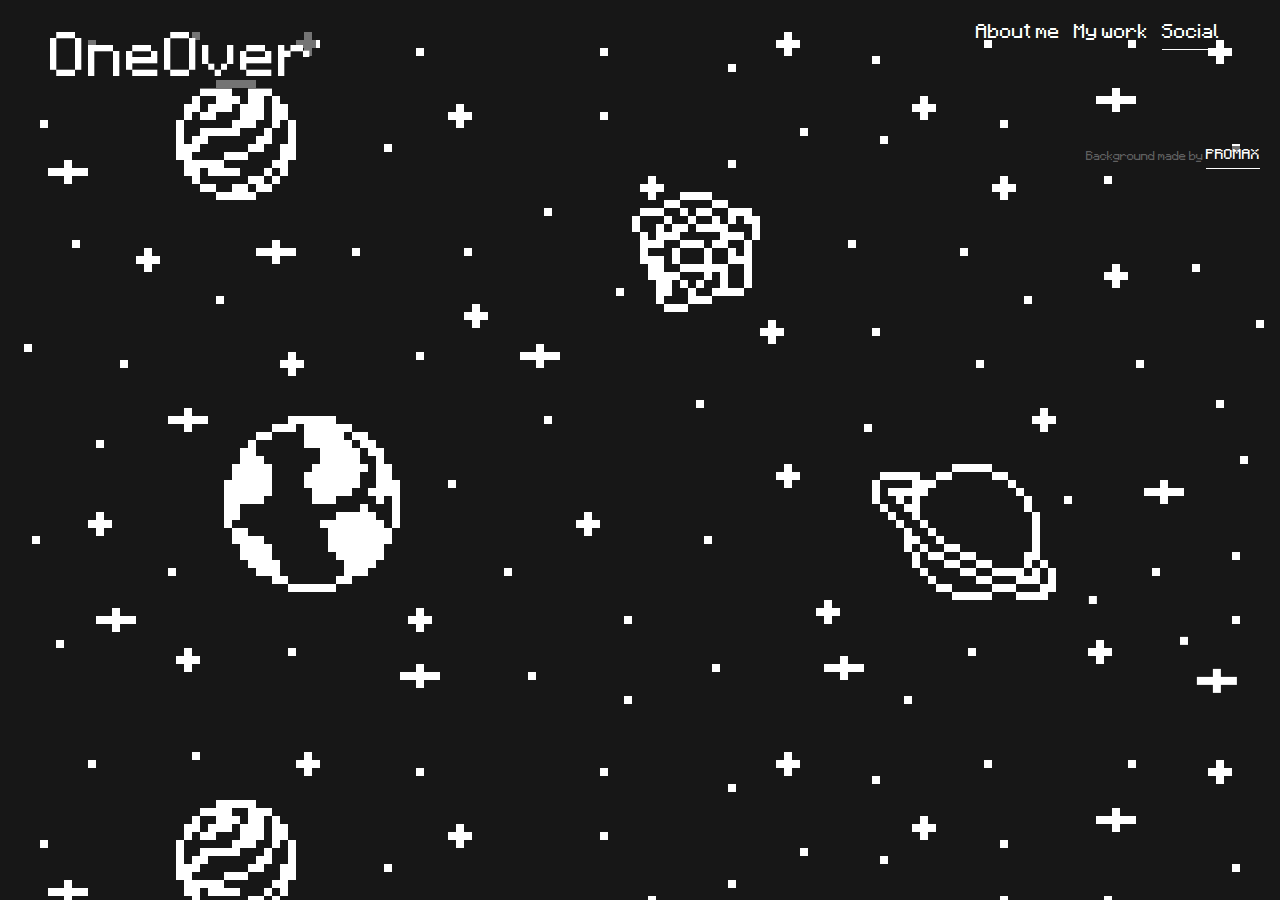
==== social.html @ 182a35b1 "change" ====
<!DOCTYPE html>
<html lang="en">
<head>
    <meta charset="UTF-8">
    <meta http-equiv="X-UA-Compatible" content="IE=edge">
    <meta name="viewport" content="width=device-width, initial-scale=1.0">
    <link rel="stylesheet" href="./css/style3.css">
    <link rel="shortcut icon" href="./images/icon.png">
    <title>Document</title>
</head>
<body>

    <div class="grid">
        <div class="header1" ><a class="span1" href="index.html" style="color: white; text-decoration: none;">OneOver</a></div>
        <div class="navbar">
            <a class="navbar2" href="index.html" style="margin-right: 10px; color: white;  text-decoration: none;">About me</a>
            <a class="navbar2" href="work.html" style="margin-right: 10px; color: white; text-decoration: none;">My work</a>
            <a class="navbar2" href="social.html" style="margin-right: 10px; color: white;">Social</a>
        </div>
        <div class="madeby"><span class="backmadeby">Background made by </span><a class="promax" href="https://promax8.carrd.co/">PROMAX</a></div>
    </div>

</body>
</html>
---- css/style3.css ----
@font-face {
    font-family: mc1;
    src: url(../fonts/mc1.ttf);
}

@font-face {
    font-family: mc2;
    src: url(../fonts/mc2.ttf);
}

* {
    margin: 0px;
    padding: 0px;
}

body {
    font-family: mc2;
    background-color: #171717; 
    color: white;
    background-image: url(../images/space-export.png);
    background-size: 100%;

}

.grid {
    margin-top: 20px;
    display: grid;
    grid-template-columns: 1fr 1fr 1fr;
    grid-template-rows: 1fr 1 1fr 1fr 1fr 1fr;
    grid-template-areas:
    "header1 . navbar"
    ". . madeby";
}


.header1 {
    grid-area: header1;
    font-size: 50px;
    justify-self: left;
    
}

.span1 {
    margin-left: 50px;
    margin-top: 100px;
    background-color: rgba(23,23,23,0.6);
    align-items: center;
}

.navbar {
    grid-area: navbar;
    justify-self: right;
    margin-right: 50px;
}

.madeby {
    grid-area: madeby;
    justify-self: right;
    margin-top: 50px;
    margin-right: 20px;
}

.backmadeby {
    font-size: 10px;
    background-color: rgba(23,23,23,0.6);
    color: rgba(179, 179, 179, 0.466);
}

.promax {
    font-size: 12px;
    background-color: rgba(23,23,23,0.6);
    color: white;
}
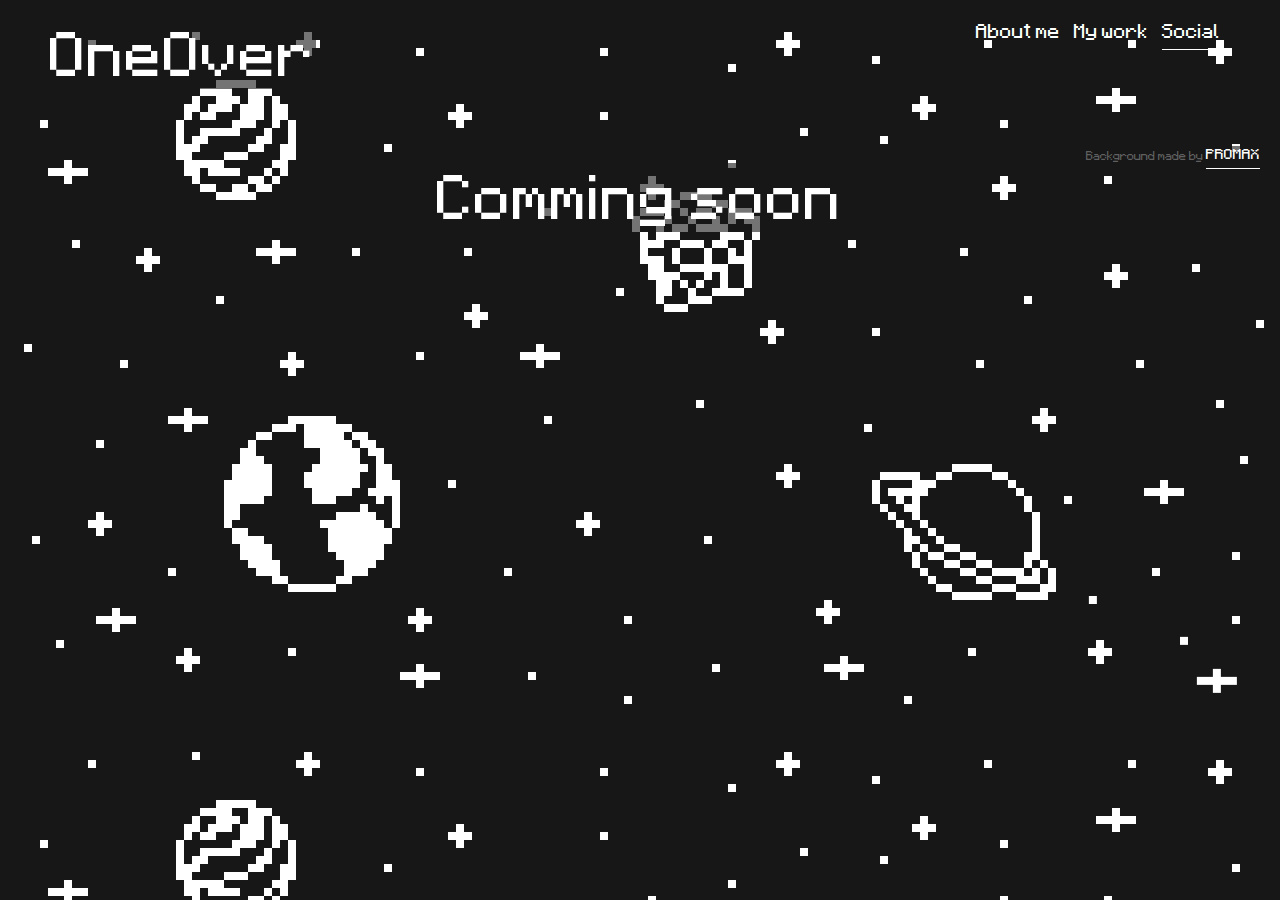
==== commit fd67e3c4: "ch" ====
--- a/social.html
+++ b/social.html
@@ -17,6 +17,7 @@
             <a class="navbar2" href="work.html" style="margin-right: 10px; color: white; text-decoration: none;">My work</a>
             <a class="navbar2" href="social.html" style="margin-right: 10px; color: white;">Social</a>
         </div>
+        <div class="header2">Comming soon</div>
         <div class="madeby"><span class="backmadeby">Background made by </span><a class="promax" href="https://promax8.carrd.co/">PROMAX</a></div>
     </div>
 
--- a/css/style3.css
+++ b/css/style3.css
@@ -29,7 +29,8 @@
     grid-template-rows: 1fr 1 1fr 1fr 1fr 1fr;
     grid-template-areas:
     "header1 . navbar"
-    ". . madeby";
+    ". . madeby"
+    ". header2 .";
 }
 
 
@@ -37,7 +38,13 @@
     grid-area: header1;
     font-size: 50px;
     justify-self: left;
-    
+}
+
+.header2 {
+    grid-area: header2;
+    font-size: 50px;
+    justify-self: center;
+    background-color: rgba(23,23,23,0.6);
 }
 
 .span1 {
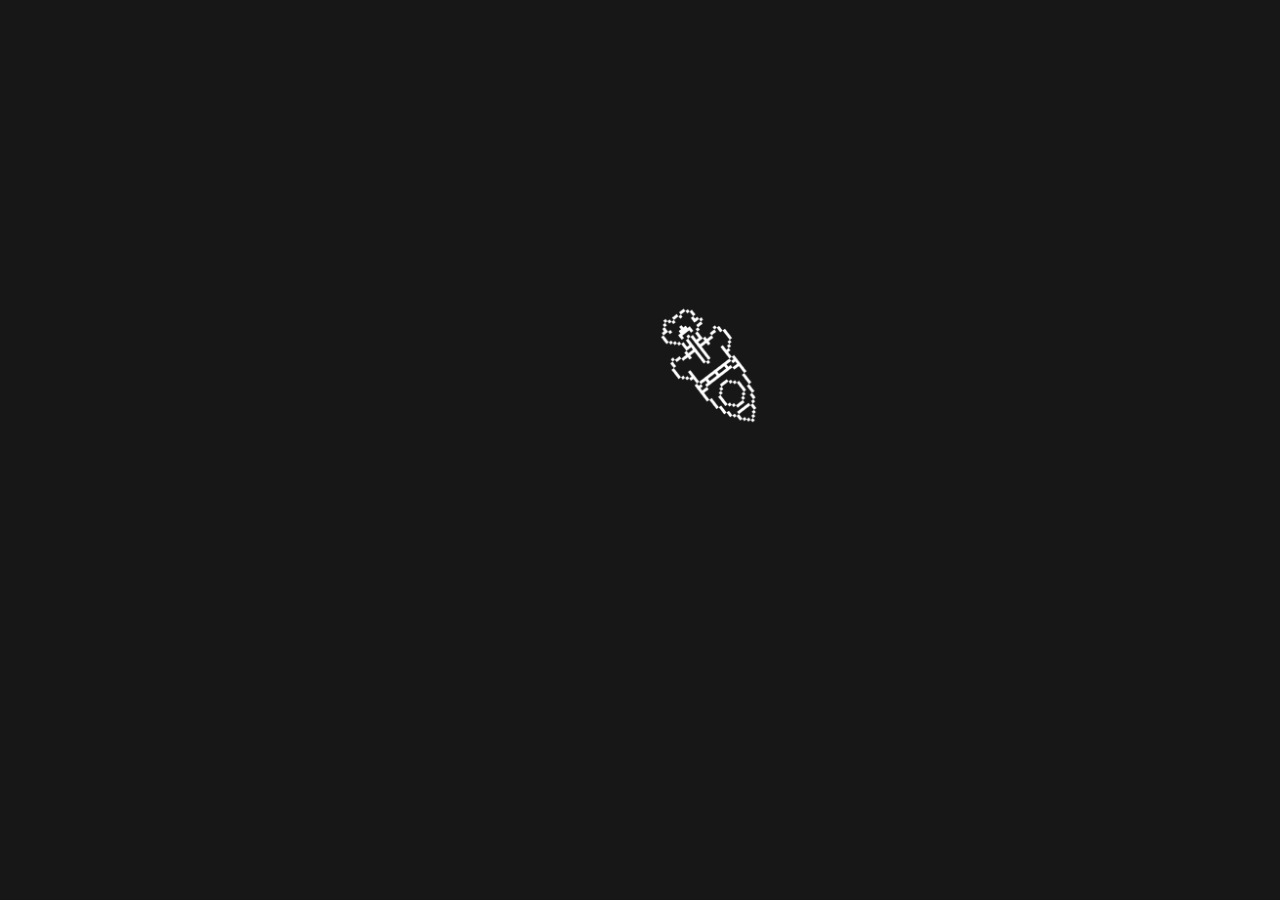
==== commit 0e407ed1: "change4" ====
--- a/social.html
+++ b/social.html
@@ -9,7 +9,7 @@
     <title>Document</title>
 </head>
 <body>
-
+    <div class="loader"><img src="./images/loader.gif" alt="loading..."></div>
     <div class="grid">
         <div class="header1" ><a class="span1" href="index.html" style="color: white; text-decoration: none;">OneOver</a></div>
         <div class="navbar">
@@ -17,9 +17,16 @@
             <a class="navbar2" href="work.html" style="margin-right: 10px; color: white; text-decoration: none;">My work</a>
             <a class="navbar2" href="social.html" style="margin-right: 10px; color: white;">Social</a>
         </div>
-        <div class="header2">Comming soon</div>
+        <div class="header2">Coming soon</div>
         <div class="madeby"><span class="backmadeby">Background made by </span><a class="promax" href="https://promax8.carrd.co/">PROMAX</a></div>
     </div>
 
+    <script>
+        window.addEventListener("load", function () {
+        const loader = document.querySelector(".loader");
+        loader.className += " hidden";});
+    </script>
+
+
 </body>
 </html>--- a/css/style3.css
+++ b/css/style3.css
@@ -77,4 +77,34 @@
     font-size: 12px;
     background-color: rgba(23,23,23,0.6);
     color: white;
+}
+
+
+.loader {
+    position: fixed;
+    z-index: 99;
+    top: 0;
+    left: 0;
+    width: 100%;
+    height: 100%;
+    background-color: #171717;
+    display: flex;
+    justify-content: center;
+    align-items: center;
+}
+
+.loader > img {
+    width: 500px;
+}
+
+.loader.hidden {
+    animation: fadeOut 1s;
+    animation-fill-mode: forwards;
+}
+
+@keyframes fadeOut {
+    100% {
+        opacity: 0;
+        visibility: hidden;
+    }
 }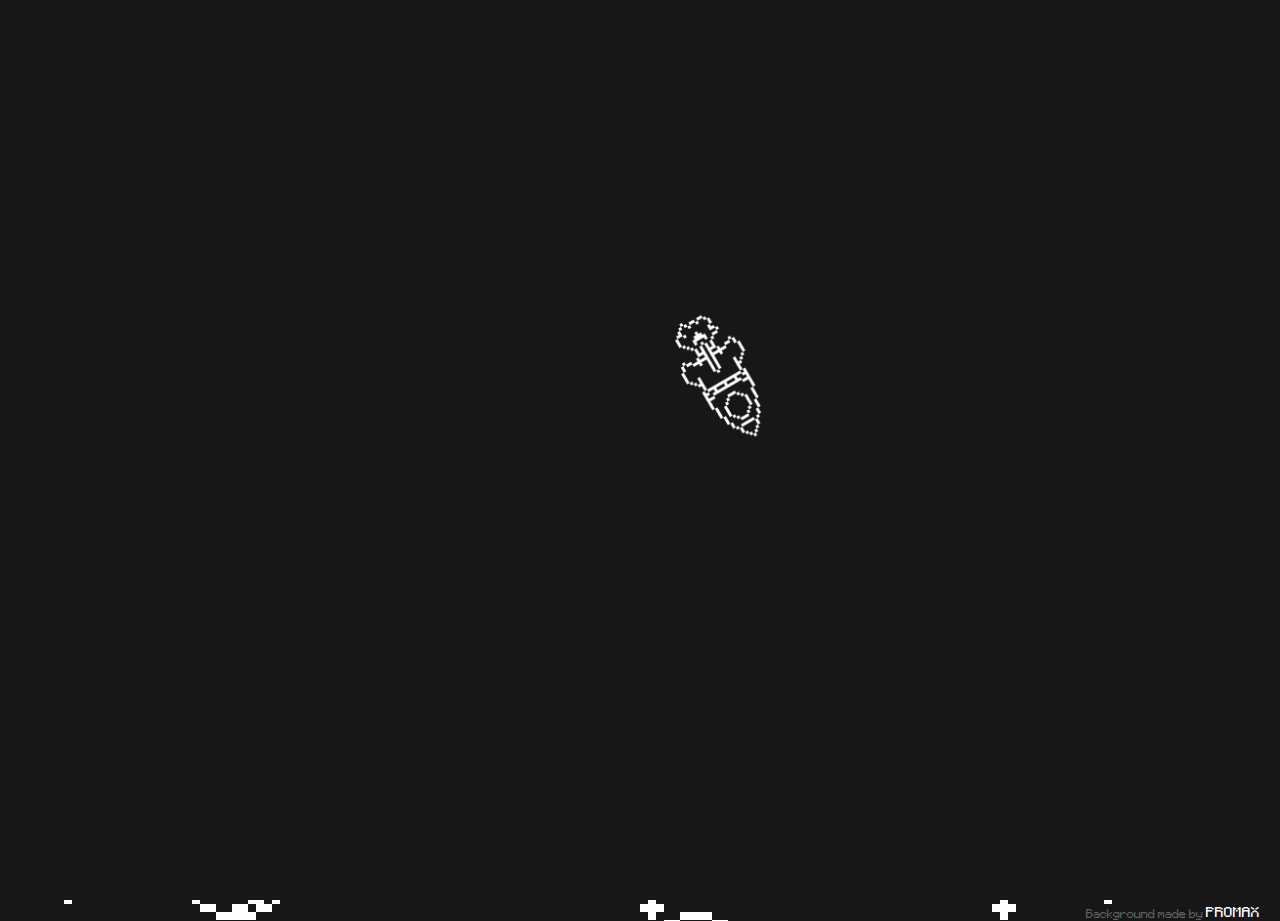
==== commit 39dba388: "change 5" ====
--- a/social.html
+++ b/social.html
@@ -15,9 +15,67 @@
         <div class="navbar">
             <a class="navbar2" href="index.html" style="margin-right: 10px; color: white;  text-decoration: none;">About me</a>
             <a class="navbar2" href="work.html" style="margin-right: 10px; color: white; text-decoration: none;">My work</a>
-            <a class="navbar2" href="social.html" style="margin-right: 10px; color: white;">Social</a>
+            <a class="navbar2" style="margin-right: 10px; color: white; text-decoration: underline;">Social</a>
         </div>
-        <div class="header2">Coming soon</div>
+        <div class="header2"><span class="span2">My socials</span></div>
+
+
+        <div class="row1">
+            <div class="column-1 left">
+                <img src="./images/discord_user.png" alt="Discord logo" class="logo1">
+                <span class="span-row-1">DISCORD</span>
+                <a class="btn-discord" href="https://discord.com/users/668851767211065374">click here</a>
+            </div>
+            <div class="column-1 mid">
+                <img src="./images/minecraft_logo.png" alt="Discord logo" class="logo1">
+                <span class="span-row-1">MINECRAFT</span>
+                <a class="btn-discord" href="https://mine.ly/OneOver.3">click here</a>
+            </div>
+            <div class="column-1 right">
+                <img src="./images/tiktok_logo.png" alt="Discord logo" class="logo1">
+                <span class="span-row-1">TIKTOK</span>
+                <a class="btn-discord" href="https://vm.tiktok.com/ZM8G33Aju/">click here</a>
+            </div>
+        </div>
+
+        <div class="row2">
+            <div class="column-1 left">
+                <img src="./images/discord_user.png" alt="Discord logo" class="logo1">
+                <span class="span-row-1">YOUTUBE</span>
+                <a class="btn-discord" href="">coming soon</a>
+            </div>
+            <div class="column-1 mid">
+                <img src="./images/discord_user.png" alt="Discord logo" class="logo1">
+                <span class="span-row-1">INSTAGRAM</span>
+                <a class="btn-discord" href="">coming soon</a>
+            </div>
+            <div class="column-1 right">
+                <img src="./images/discord_user.png" alt="Discord logo" class="logo1">
+                <span class="span-row-1">TWITTER</span>
+                <a class="btn-discord" href="">coming soon</a>
+            </div>
+        </div>  
+
+        <div class="row3">
+            <div class="column-1 left">
+                <img src="./images/discord_user.png" alt="Discord logo" class="logo1">
+                <span class="span-row-1">TWITCH</span>
+                <a class="btn-discord" href="./coming-soon.html">coming soon</a>
+            </div>
+            <div class="column-1 mid">
+                <img src="./images/discord_user.png" alt="Discord logo" class="logo1">
+                <span class="span-row-1">MY SERVER</span>
+                <a class="btn-discord" href="https://discord.gg/FDwbqWzpZX">click here</a>
+            </div>
+            <div class="column-1 right">
+                <img src="./images/discord_user.png" alt="Discord logo" class="logo1">
+                <span class="span-row-1">CLOAKS+</span>
+                <a class="btn-discord" href="https://discord.gg/cloaks">click here</a>
+            </div>
+        </div>  
+
+
+
         <div class="madeby"><span class="backmadeby">Background made by </span><a class="promax" href="https://promax8.carrd.co/">PROMAX</a></div>
     </div>
 
--- a/css/style3.css
+++ b/css/style3.css
@@ -26,11 +26,14 @@
     margin-top: 20px;
     display: grid;
     grid-template-columns: 1fr 1fr 1fr;
-    grid-template-rows: 1fr 1 1fr 1fr 1fr 1fr;
+    grid-template-rows: 1fr 1  1fr 1fr 1fr 1fr;
     grid-template-areas:
     "header1 . navbar"
-    ". . madeby"
-    ". header2 .";
+    ". header2 ."
+    ". row1 ."
+    ". row2 ."
+    ". row3 ."
+    ". . madeby";
 }
 
 
@@ -42,8 +45,11 @@
 
 .header2 {
     grid-area: header2;
-    font-size: 50px;
     justify-self: center;
+}
+
+.span2 {
+    font-size: 25px;
     background-color: rgba(23,23,23,0.6);
 }
 
@@ -59,6 +65,115 @@
     justify-self: right;
     margin-right: 50px;
 }
+
+.row1 div { height: 100%; }
+
+.row1 {
+    position: relative;
+    height: 200px;
+    grid-area: row1;
+    margin-top: 40px;
+}
+
+.row2 {
+    position: relative;
+    height: 200px;
+    grid-area: row2;
+    margin-top: 40px;
+}
+
+.row3 {
+    position: relative;
+    height: 200px;
+    grid-area: row3;
+    margin-top: 40px;
+}
+
+.column-1 {
+    width: 30%;
+}
+
+.left { 
+    background-color: rgb(255, 255, 255); 
+    float: left; 
+    border-radius: 12px;
+    transition: 0.9s;
+}
+
+.left:hover , .right:hover , .mid:hover { 
+    background-color: rgb(255, 255, 255); 
+    float: left; 
+    transform: scale(1.05);
+    transition: 0.9s;
+}
+    
+.mid { 
+    float: left; 
+    margin: 0 5%; 
+    background-color: rgb(255, 255, 255); 
+    border-radius: 12px;
+    transition: 0.9s;
+}
+    
+.right { 
+    background-color: rgb(255, 255, 255); 
+    float: right; 
+    border-radius: 12px;
+    transition: 0.9s;
+}
+
+.logo1 {
+    width: 50px;
+    display: block;
+    margin-left: auto;
+    margin-right: auto;
+    margin-top: 10px;
+    border-radius: 50%;
+}
+
+.span-row-1 {
+    color: black;
+    font-weight: bold;
+    display: flex;
+    justify-content: center;
+    margin-top: 10px;
+    border-bottom: solid #171717 2px;
+}
+
+.btn-discord {
+    display: flex;
+    justify-content: center;
+    margin-top: 15px;
+    text-decoration: none;
+    font-size: 20px;
+    padding-top: 15px;
+    padding: 10%;
+    color: black;
+}
+
+
+
+
+
+
+
+
+
+
+
+
+
+
+
+
+
+
+
+
+
+
+
+
 
 .madeby {
     grid-area: madeby;
@@ -78,6 +193,27 @@
     background-color: rgba(23,23,23,0.6);
     color: white;
 }
+
+
+
+
+
+
+
+
+
+
+
+
+
+
+
+
+
+
+
+
+
 
 
 .loader {
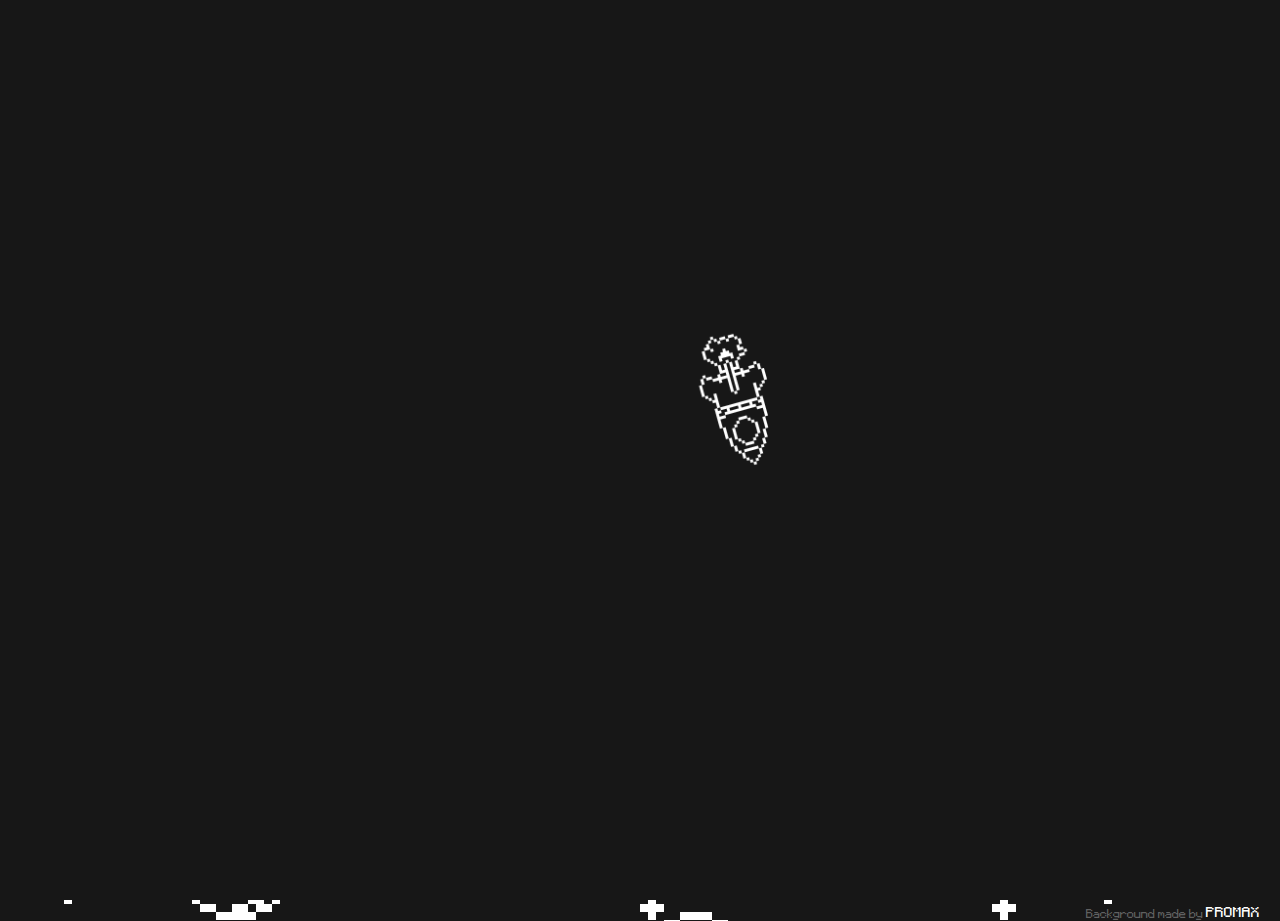
==== commit 379f215d: "chanhge glow" ====
--- a/social.html
+++ b/social.html
@@ -11,28 +11,28 @@
 <body>
     <div class="loader"><img src="./images/loader.gif" alt="loading..."></div>
     <div class="grid">
-        <div class="header1" ><a class="span1" href="index.html" style="color: white; text-decoration: none;">OneOver</a></div>
+        <div class="header1" ><a class="span1" href="index.html" style="color: rgb(216, 216, 216); text-decoration: none;">OneOver</a></div>
         <div class="navbar">
-            <a class="navbar2" href="index.html" style="margin-right: 10px; color: white;  text-decoration: none;">About me</a>
-            <a class="navbar2" href="work.html" style="margin-right: 10px; color: white; text-decoration: none;">My work</a>
-            <a class="navbar2" style="margin-right: 10px; color: white; text-decoration: underline;">Social</a>
+            <a class="navbar2 aboutme" href="index.html">About me</a>
+            <a class="navbar2 mywork" href="work.html">My work</a>
+            <a class="navbar2 social" >Social</a>
         </div>
         <div class="header2"><span class="span2">My socials</span></div>
 
 
         <div class="row1">
             <div class="column-1 left">
-                <img src="./images/discord_user.png" alt="Discord logo" class="logo1">
+                <img src="./images/logos/discord_user.png" alt="Discord logo" class="logo1">
                 <span class="span-row-1">DISCORD</span>
                 <a class="btn-discord" href="https://discord.com/users/668851767211065374">click here</a>
             </div>
             <div class="column-1 mid">
-                <img src="./images/minecraft_logo.png" alt="Discord logo" class="logo1">
+                <img src="./images/logos/minecraft_logo.png" alt="Discord logo" class="logo1">
                 <span class="span-row-1">MINECRAFT</span>
                 <a class="btn-discord" href="https://mine.ly/OneOver.3">click here</a>
             </div>
             <div class="column-1 right">
-                <img src="./images/tiktok_logo.png" alt="Discord logo" class="logo1">
+                <img src="./images/logos/tiktok_logo.png" alt="Discord logo" class="logo1">
                 <span class="span-row-1">TIKTOK</span>
                 <a class="btn-discord" href="https://vm.tiktok.com/ZM8G33Aju/">click here</a>
             </div>
@@ -40,35 +40,35 @@
 
         <div class="row2">
             <div class="column-1 left">
-                <img src="./images/discord_user.png" alt="Discord logo" class="logo1">
+                <img src="./images/logos/youtube_logo.png" alt="Discord logo" class="logo1">
                 <span class="span-row-1">YOUTUBE</span>
                 <a class="btn-discord" href="">coming soon</a>
             </div>
             <div class="column-1 mid">
-                <img src="./images/discord_user.png" alt="Discord logo" class="logo1">
+                <img src="./images/logos/instagram_logo.png" alt="Discord logo" class="logo1">
                 <span class="span-row-1">INSTAGRAM</span>
                 <a class="btn-discord" href="">coming soon</a>
             </div>
             <div class="column-1 right">
-                <img src="./images/discord_user.png" alt="Discord logo" class="logo1">
-                <span class="span-row-1">TWITTER</span>
-                <a class="btn-discord" href="">coming soon</a>
+                <img src="./images/logos/spotify_logo.png" alt="Discord logo" class="logo1">
+                <span class="span-row-1">SPOTIFY</span>
+                <a class="btn-discord" href="https://open.spotify.com/user/m2p4sd4lx31lstmksmb600fd0?si=ca49eee5a1ff4ac7">click here</a>
             </div>
         </div>  
 
         <div class="row3">
             <div class="column-1 left">
-                <img src="./images/discord_user.png" alt="Discord logo" class="logo1">
+                <img src="./images/logos/twitch_logo.png" alt="Discord logo" class="logo1">
                 <span class="span-row-1">TWITCH</span>
                 <a class="btn-discord" href="./coming-soon.html">coming soon</a>
             </div>
             <div class="column-1 mid">
-                <img src="./images/discord_user.png" alt="Discord logo" class="logo1">
+                <img src="./images/logos/discordserver_logo.png" alt="Discord logo" class="logo1">
                 <span class="span-row-1">MY SERVER</span>
                 <a class="btn-discord" href="https://discord.gg/FDwbqWzpZX">click here</a>
             </div>
             <div class="column-1 right">
-                <img src="./images/discord_user.png" alt="Discord logo" class="logo1">
+                <img src="./images/logos/cloaks+_logo.png" alt="Discord logo" class="logo1">
                 <span class="span-row-1">CLOAKS+</span>
                 <a class="btn-discord" href="https://discord.gg/cloaks">click here</a>
             </div>
--- a/css/style3.css
+++ b/css/style3.css
@@ -20,6 +20,27 @@
     background-image: url(../images/space-export.png);
     background-size: 100%;
 
+}
+
+.navbar2{
+    color: rgb(216, 216, 216); 
+    margin-right: 10px; 
+}
+
+.aboutme{
+    text-decoration: none;
+}
+
+.mywork{
+    text-decoration: none;
+}
+
+.social{
+    text-decoration: underline;
+}
+
+.navbar2:hover {
+    color: rgb(167, 167, 167);
 }
 
 .grid {
@@ -94,32 +115,36 @@
 }
 
 .left { 
-    background-color: rgb(255, 255, 255); 
+    background-color: rgb(216, 216, 216); 
     float: left; 
     border-radius: 12px;
     transition: 0.9s;
+    
 }
 
 .left:hover , .right:hover , .mid:hover { 
-    background-color: rgb(255, 255, 255); 
+    background-color: rgb(216, 216, 216); 
     float: left; 
     transform: scale(1.05);
     transition: 0.9s;
+    box-shadow: 0px 0px 25px 3px white;
 }
     
 .mid { 
     float: left; 
     margin: 0 5%; 
-    background-color: rgb(255, 255, 255); 
+    background-color: rgb(216, 216, 216); 
     border-radius: 12px;
     transition: 0.9s;
+    
 }
     
 .right { 
-    background-color: rgb(255, 255, 255); 
+    background-color: rgb(216, 216, 216); 
     float: right; 
     border-radius: 12px;
     transition: 0.9s;
+    
 }
 
 .logo1 {
